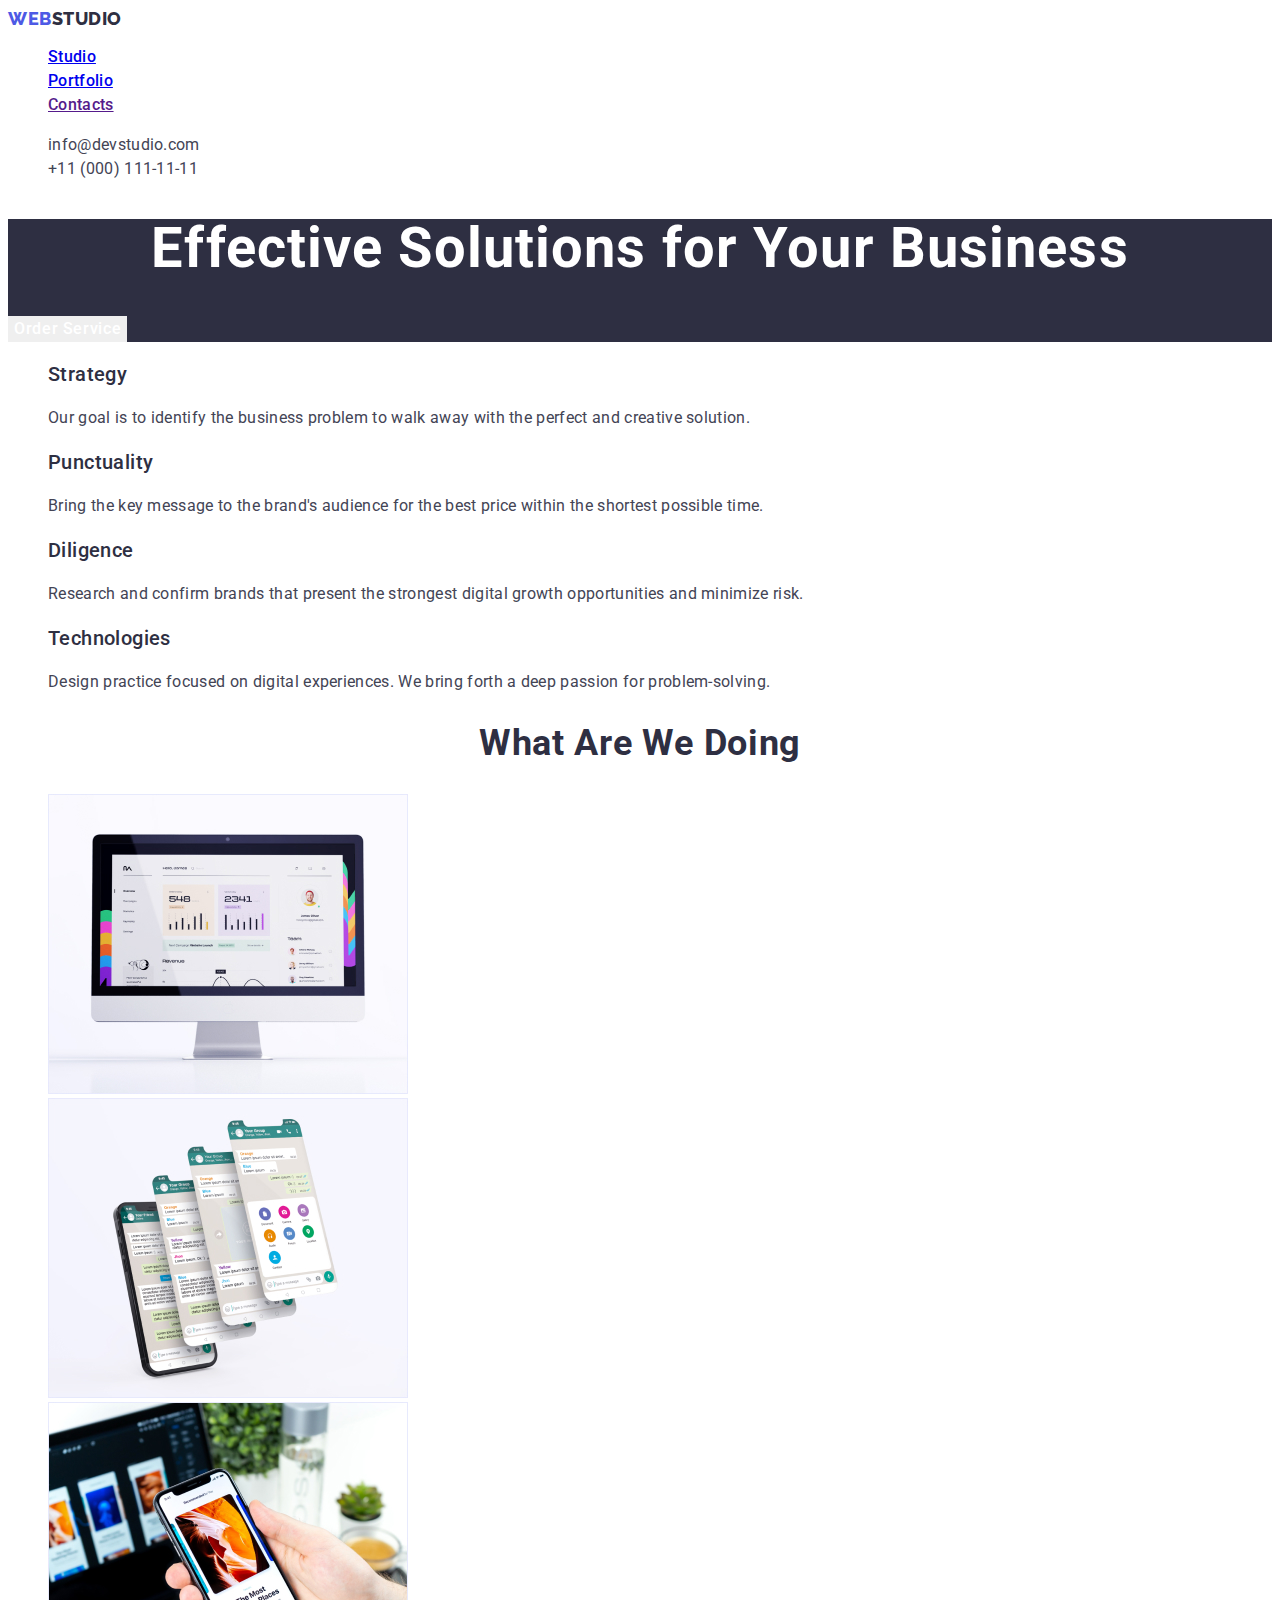
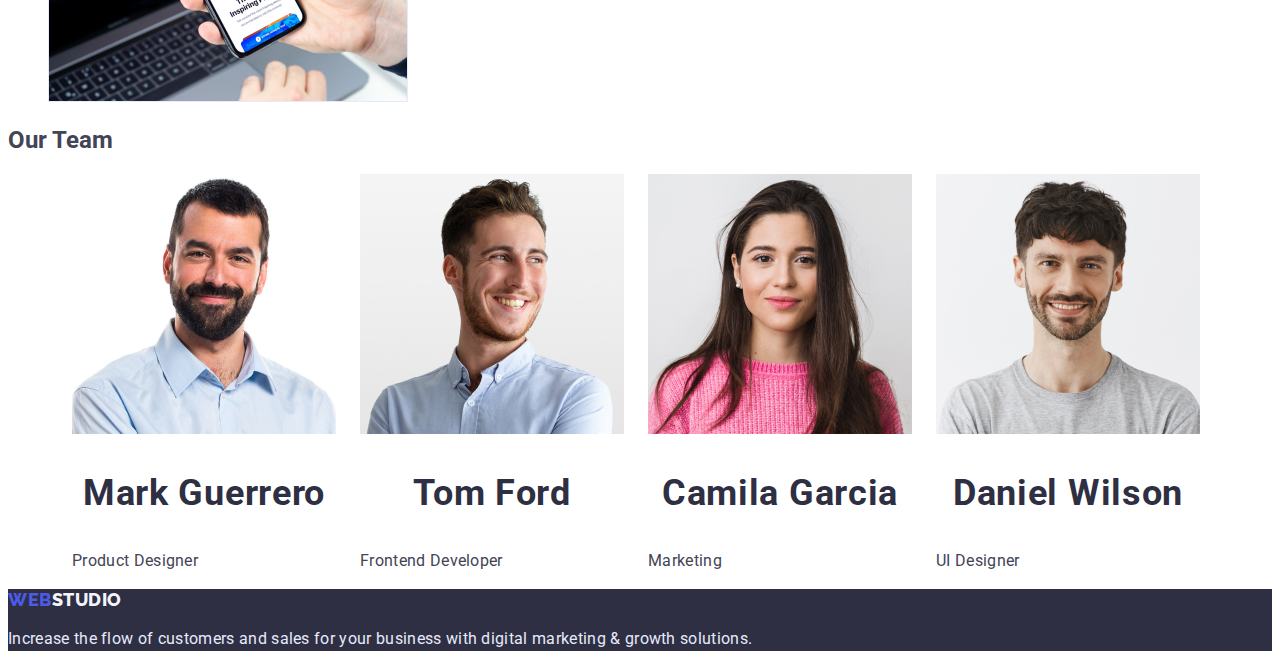
==== index.html @ 02711f63 "start" ====
<!DOCTYPE html>
<html lang="en">
  <head>
    <meta charset="UTF-8" />
    <meta http-equiv="X-UA-Compatible" content="IE=edge" />
    <meta name="viewport" content="width=device-width, initial-scale=1.0" />
    <title>WebStudio</title>
    <link rel="preconnect" href="https://fonts.googleapis.com">
    <link rel="preconnect" href="https://fonts.gstatic.com" crossorigin>
    <link href="https://fonts.googleapis.com/css2?family=Raleway:wght@800&family=Roboto:wght@400;500;700&display=swap" rel="stylesheet">
    <link rel="stylesheet" href="./css/style.css" />
  </head>

  <!-- HEADER --------------------------------------------------------------------------------------------------->

  <body class="body" id="body">
    <header class="header">
      <nav class="header-nav">
        <a class="header-logo link" href="./index.html"
        >WEB<span class="header-studio">Studio</span>
        </a>
        <ul class="header-list list">
          <li class="header-item link">
            <a href="./index.html">Studio</a>
          </li>
          <li class="header-item link">
            <a href="./portfolio.html">Portfolio</a>
          </li>
          <li class="header-item link">
            <a href="">Contacts</a>
          </li>
        </ul>
      </nav>

      <!-- ADDRESS ----------------------------------------------------------------------------------------------->

      <address class="header-address">
        <ul class="header-list list">
          <li class="header-item">
            <a class="address link" href="mailto:info@devstudio.com">info@devstudio.com</a></li>
          <li class="header-item">
            <a class="address link" href="tel:+110001111111">+11 (000) 111-11-11</a></li>
        </ul>
      </address>
    </header>

    <!-- MAIN ------------------------------------------------------------------------------------------------------->

    <main>
      <!------ SECTION 1 ---------------------------------------------------------------------------------->

      <section class="main">
        <h1 class="main-title">Effective Solutions for Your Business</h1>
        <button class="modal-btn" type="button">Order Service</button>
      </section>

<!------------SECTION 2------------------------------------------------------------------------------------------------------->

      <section class="section">
        <h2 class="section-topic" hidden>About us</h2>

        <ul class="subtitel-list list">
          <li class="subtitel-item">
            <h3 class="subtitel">Strategy</h3>
            <p class="text">
              Our goal is to identify the business problem to walk away with the
              perfect and creative solution.
            </p>
          </li>
          <li class="subtitel-item">
            <h3 class="subtitel">Punctuality</h3>
            <p class="text">
              Bring the key message to the brand's audience for the best price
              within the shortest possible time.
            </p>
          </li>

          <li class="subtitel-item">
            <h3 class="subtitel">Diligence</h3>
            <p class="text">
              Research and confirm brands that present the strongest digital
              growth opportunities and minimize risk.
            </p>
          </li>

          <li class="subtitel-item">
            <h3 class="subtitel">Technologies</h3>
            <p class="text"  >
              Design practice focused on digital experiences. We bring forth a
              deep passion for problem-solving.
            </p>
          </li>
        </ul>
      </section>
</main>

<!-------SECTION 3 -------------------------------------------------------------------------------------->
<!-- WHAT WE ARE DOING----------------------------------------------------------------------------------->

    <section class="about-our-work">
        <h2 class="about-work-titel">What Are We Doing</h2>
        <ul class="projects-list list">
          <li class="projects">
            <img
              src="./images/comp.jpg"
              alt="computer"
              width="360"
              height="300"
            />
          </li>
          <li class="projects">
            <img
              src="./images/tel.jpg"
              alt="telefone"
              width="360"
              height="300"
            />
          </li>
          <li class="projects">
            <img
              src="./images/tel screen.jpg"
              alt="technical"
              width="360"
              height="300"
            />
          </li>
        </ul>
    </section>

<!---------- OUR TEAM ----------------------------------------------------------------------->
<!----------SECTION 4------------------------------------------------------------------------->

      <section class="section">
        <div class="container team">
        <h2 class="section-titel centered">Our Team</h2>
        <ul class="team-list list">
          <li class="item">
            <img
              src="./images/Mark G.jpg"
              alt="Mark Guerrero"
              width="264"
              height="260"
            />
            <h3 class="title">Mark Guerrero</h3>
            <p class="text">Product Designer</p>
          </li>

          <li class="item">
            <img
              src="./images/Tom.jpg"
              alt="Tom Ford"
              width="264"
              height="260"
            />
            <h3 class="title">Tom Ford</h3>
            <p class="text">Frontend Developer</p>
          </li>

          <li class="item">
            <img
              src="./images/Camila.jpg"
              alt="Camilla Garcia"
              width="264"
              height="260"
            />
            <h3 class="title">Camila Garcia</h3>
            <p class="text">Marketing</p>
          </li>

          <li class="item">
            <img
              src="./images/Daniel.jpg"
              alt="Daniel Wilson"
              width="264"
              height="260"
            />
            <h3 class="title">Daniel Wilson</h3>
            <p class="text">UI Designer</p>
          </li>
        </ul>
        </div>
      </section>
    </main>

<!-- FOOTER ------------------------------------------------------------------------------------------------>

    <footer class="footer-color">
      <a class="header-logo link" href="./index.html"
        >WEB<span class="header-studio-item">Studio</span>
        </a>
      <p class="footer-text">
        Increase the flow of customers and sales for your business with digital
        marketing & growth solutions.
      </p>
    </footer>
  </body>
</html>
<div></div>
---- css/style.css ----
/* HEADER */
body {
  font-family: "Roboto", sans-serif;
  color: #434455;
}

.header {
  color: #ffffff;
}

.link {
  text-decoration: none;
}

.header-logo {
  font-family: "Raleway", sans-serif;
  font-style: normal;
  font-weight: 800;
  font-size: 18px;
  line-height: 1.17;
  letter-spacing: 0.03em;
  text-transform: uppercase;
  color: #4d5ae5;
  text-decoration: none;
}

.header-studio {
  font-family: "Raleway", sans-serif;
  font-style: normal;
  font-weight: 800;
  font-size: 18px;
  line-height: 1.17;
  letter-spacing: 0.03em;
  text-transform: uppercase;
  color: #2e2f42;
  text-decoration: none;
}

.header-item {
  font-weight: 500;
  font-size: 16px;
  line-height: 1.5;
  letter-spacing: 0.02em;
  color: #2e2f42;
  list-style-type: none;
}

/*** ADDRESS ****************************************************************/

.header-address {
  font-style: normal;
}

.header-list {
  font-weight: 400;
  font-size: 16px;
  line-height: 1.5;
  letter-spacing: 0.02em;
  color: #434455;
}

.header-list {
  font-weight: 400;
  font-size: 16px;
  line-height: 1.5;
  letter-spacing: 0.02em;
  color: #434455;
}

.link {
  text-decoration: none;
}

.address {
  font-weight: 400;
  font-size: 16px;
  line-height: 1.5;
  letter-spacing: 0.02em;
  color: #434455;
}

.address:hover {
  color: #404bbf;
}

.address:focus {
  color: #404bbf;
}

/*** MAIN ********************************************************/

.main {
  background-color: #2e2f42;
}

.main-title {
  font-family: "Roboto", sans-serif;
  font-style: normal;
  font-weight: 700;
  font-size: 56px;
  line-height: 1.07;
  letter-spacing: 0.02em;
  color: #ffffff;
  text-align: center;
}

.modal-btn {
  font-family: "Roboto", sans-serif;
  font-weight: 500;
  font-size: 16px;
  line-height: calc(24 / 16);
  align-items: center;
  letter-spacing: 0.04em;
  cursor: pointer;
  border: none;
  color: #ffffff;
}
.subtitel-item {
  list-style-type: none;
}
.subtitel {
  font-family: "Roboto", sans-serif;
  font-style: normal;
  font-weight: 500;
  font-size: 20px;
  line-height: 1.2;
  letter-spacing: 0.02em;
  color: #2e2f42;
}

.text {
  font-family: "Roboto", sans-serif;
  font-style: normal;
  font-weight: 400;
  font-size: 16px;
  line-height: 1.5;
  letter-spacing: 0.02em;
  color: #434455;
}

/*** WHAT ARE WE DOING****************************************************/

.about-work-titel {
  font-weight: 700;
  font-size: 36px;
  line-height: 1.11;
  text-align: center;
  letter-spacing: 0.02em;
  text-transform: capitalize;
  color: #2e2f42;
}

.projects-list {
  list-style: none;
}

/**** OUR TEAM***********************************************************************/
.team-list .title {
  font-weight: 700;
  font-size: 36px;
  line-height: 1.11;
  text-align: center;
  letter-spacing: 0.02em;
  color: #2e2f42;
}
.team-list .text {
  margin-top: 8px;
  margin-bottom: 0;
}
.team-list {
  display: flex;
}
.team-list .item {
  margin-left: 24px;
  list-style-type: none;
}

/* Footer*******************************************/
.footer-color {
  background-color: #2e2f42;
}
.footer-text {
  font-family: "Roboto", sans-serif;
  font-style: normal;
  font-weight: 400;
  font-size: 16px;
  line-height: 1.5;
  letter-spacing: 0.02em;
  color: #e7e9fc;
}
.header-studio-item {
  font-family: "Raleway", sans-serif;
  font-style: normal;
  font-weight: 800;
  font-size: 18px;
  line-height: 1.17;
  letter-spacing: 0.03em;
  text-transform: uppercase;
  color: #f4f4fd;
  text-decoration: none;
}

/* Portfolio . html */

/* OUR PROJECTS */

.card-titel {
  font-weight: 500;
  font-size: 20px;
  line-height: 1.2;
  letter-spacing: 0.02em;
  color: #2e2f42;
}

.card-text {
  font-weight: 400;
  font-size: 16px;
  line-height: 1.5;
  letter-spacing: 0.02em;
  color: #434455;
}
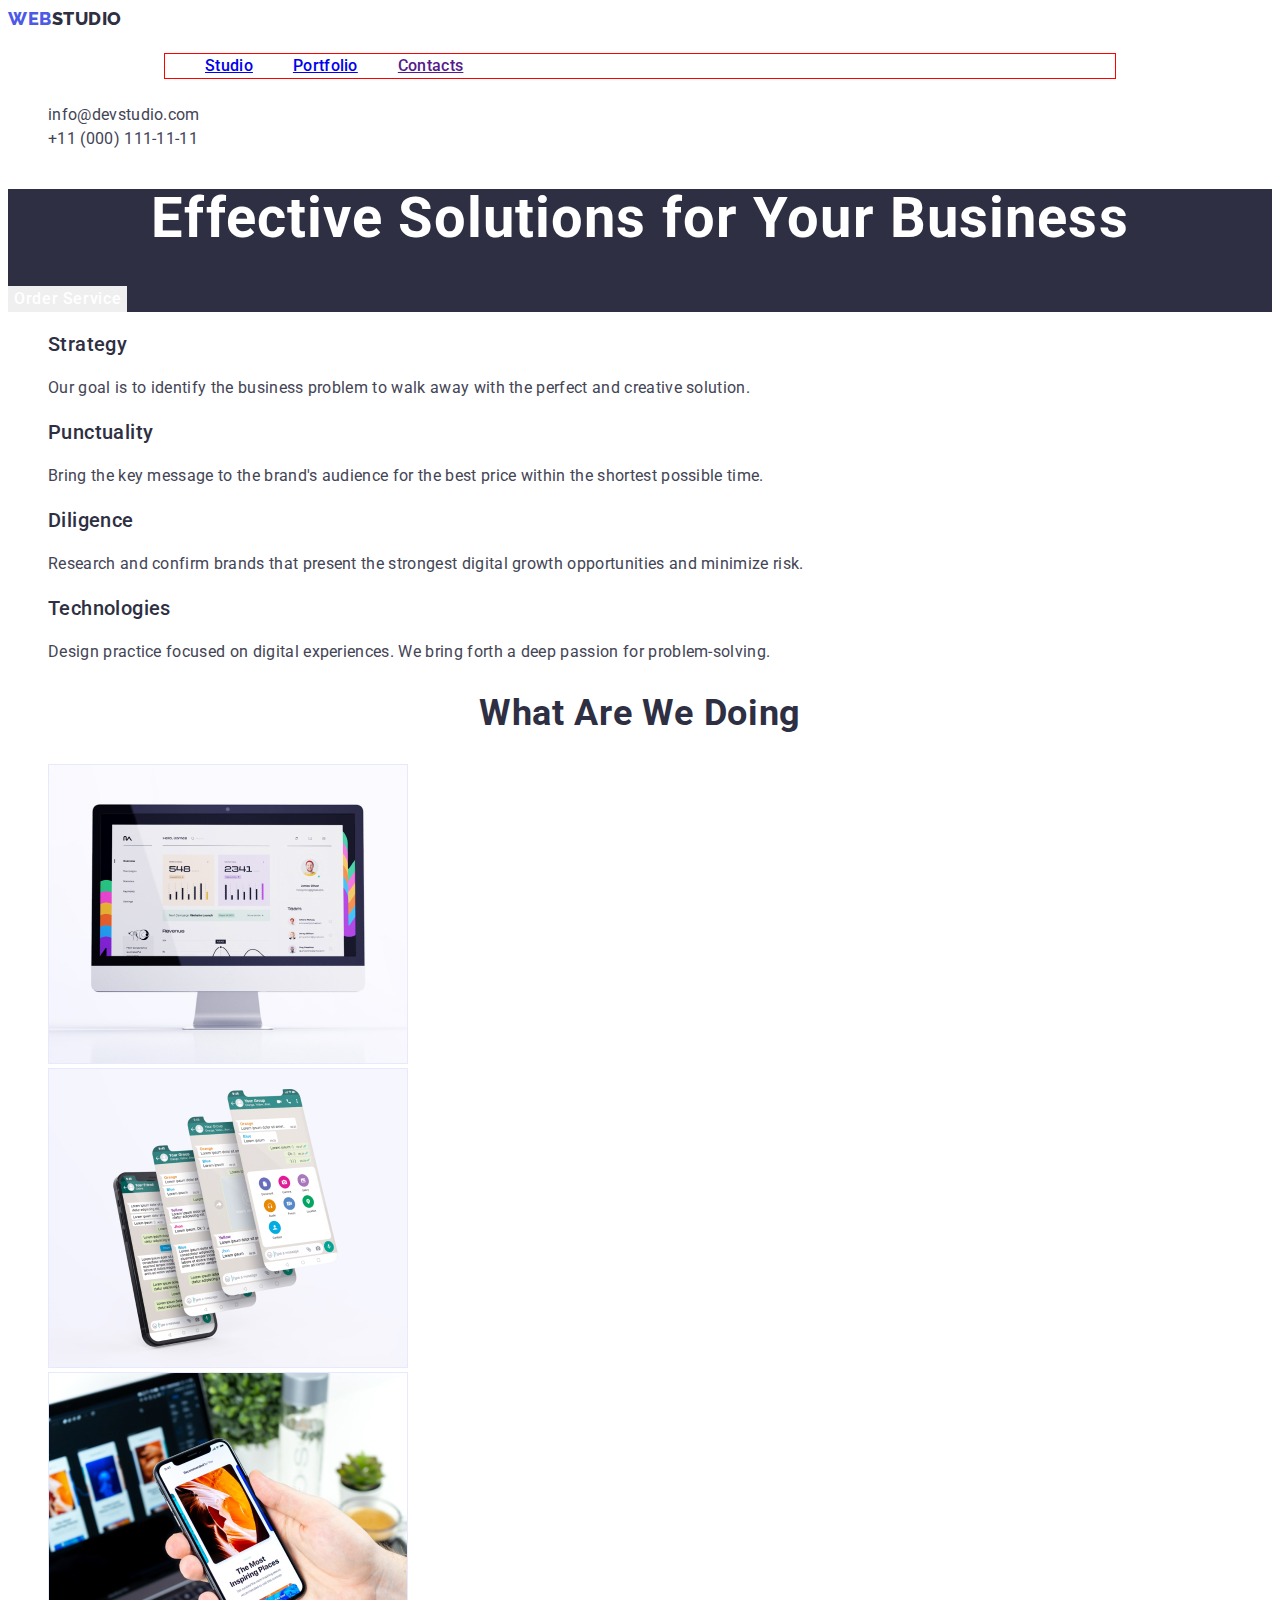
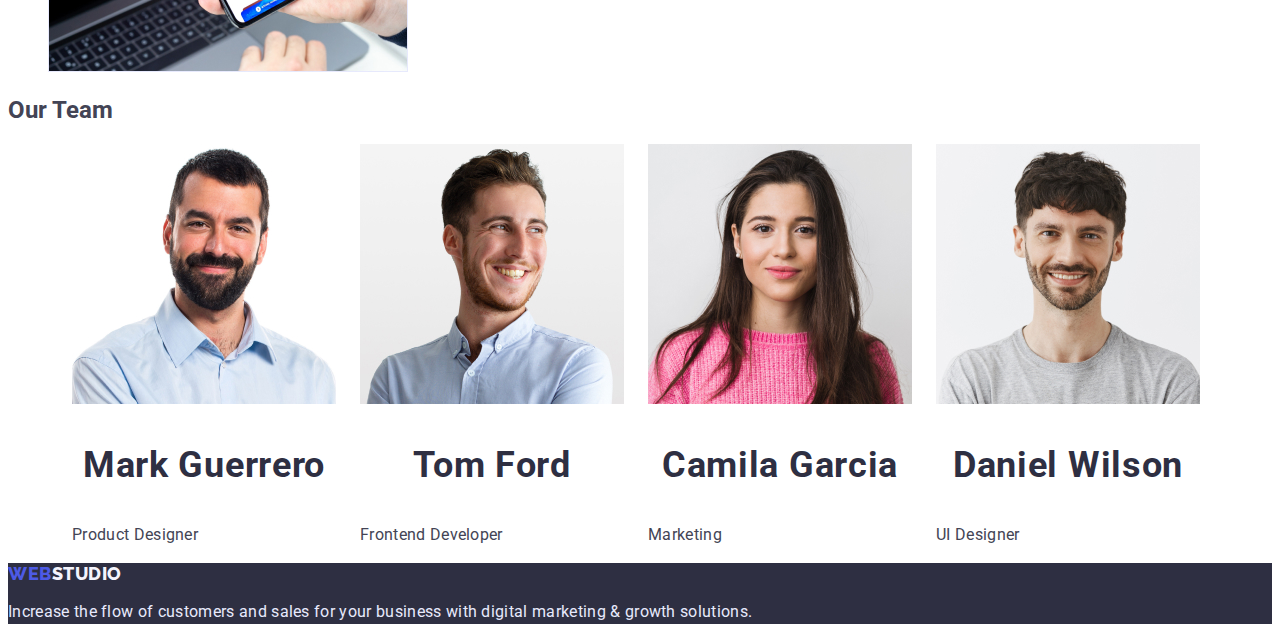
==== commit c3b45315: "start" ====
--- a/index.html
+++ b/index.html
@@ -15,11 +15,12 @@
 
   <body class="body" id="body">
     <header class="header">
+      <div class="container header-container">
       <nav class="header-nav">
         <a class="header-logo link" href="./index.html"
         >WEB<span class="header-studio">Studio</span>
         </a>
-        <ul class="header-list list">
+        <ul class="header-ul list">
           <li class="header-item link">
             <a href="./index.html">Studio</a>
           </li>
@@ -42,6 +43,7 @@
             <a class="address link" href="tel:+110001111111">+11 (000) 111-11-11</a></li>
         </ul>
       </address>
+      </div>
     </header>
 
     <!-- MAIN ------------------------------------------------------------------------------------------------------->
--- a/css/style.css
+++ b/css/style.css
@@ -44,11 +44,19 @@
   color: #2e2f42;
   list-style-type: none;
 }
+.header-ul {
+  display: flex;
+  gap: 40px;
+  margin: 24px 156px 24px;
+  border: 1px solid red;
+  margin-right: 156px;
+}
 
 /*** ADDRESS ****************************************************************/
 
 .header-address {
   font-style: normal;
+  margin-right: auto;
 }
 
 .header-list {
@@ -158,7 +166,7 @@
 .team-list .title {
   font-weight: 700;
   font-size: 36px;
-  line-height: 1.11;
+  line-height: 1.2;
   text-align: center;
   letter-spacing: 0.02em;
   color: #2e2f42;
@@ -202,6 +210,34 @@
 
 /* Portfolio . html */
 
+/* BUTTONS */
+.filter-btn:hover,
+.filter-btn:focus {
+  color: #4d5ae5;
+  background: #404bbf;
+}
+.filter-btn {
+  font-family: "Roboto", sans-serif;
+  font-style: normal;
+  font-weight: 500;
+  font-size: 16px;
+  line-height: 1.5;
+  display: flex;
+  letter-spacing: 0.04em;
+  color: #4d5ae5;
+}
+
+.list {
+  list-style: none;
+}
+
+.section-ul-item {
+  list-style-type: none;
+}
+
+.img-link {
+  background: #ffffff;
+}
 /* OUR PROJECTS */
 
 .card-titel {
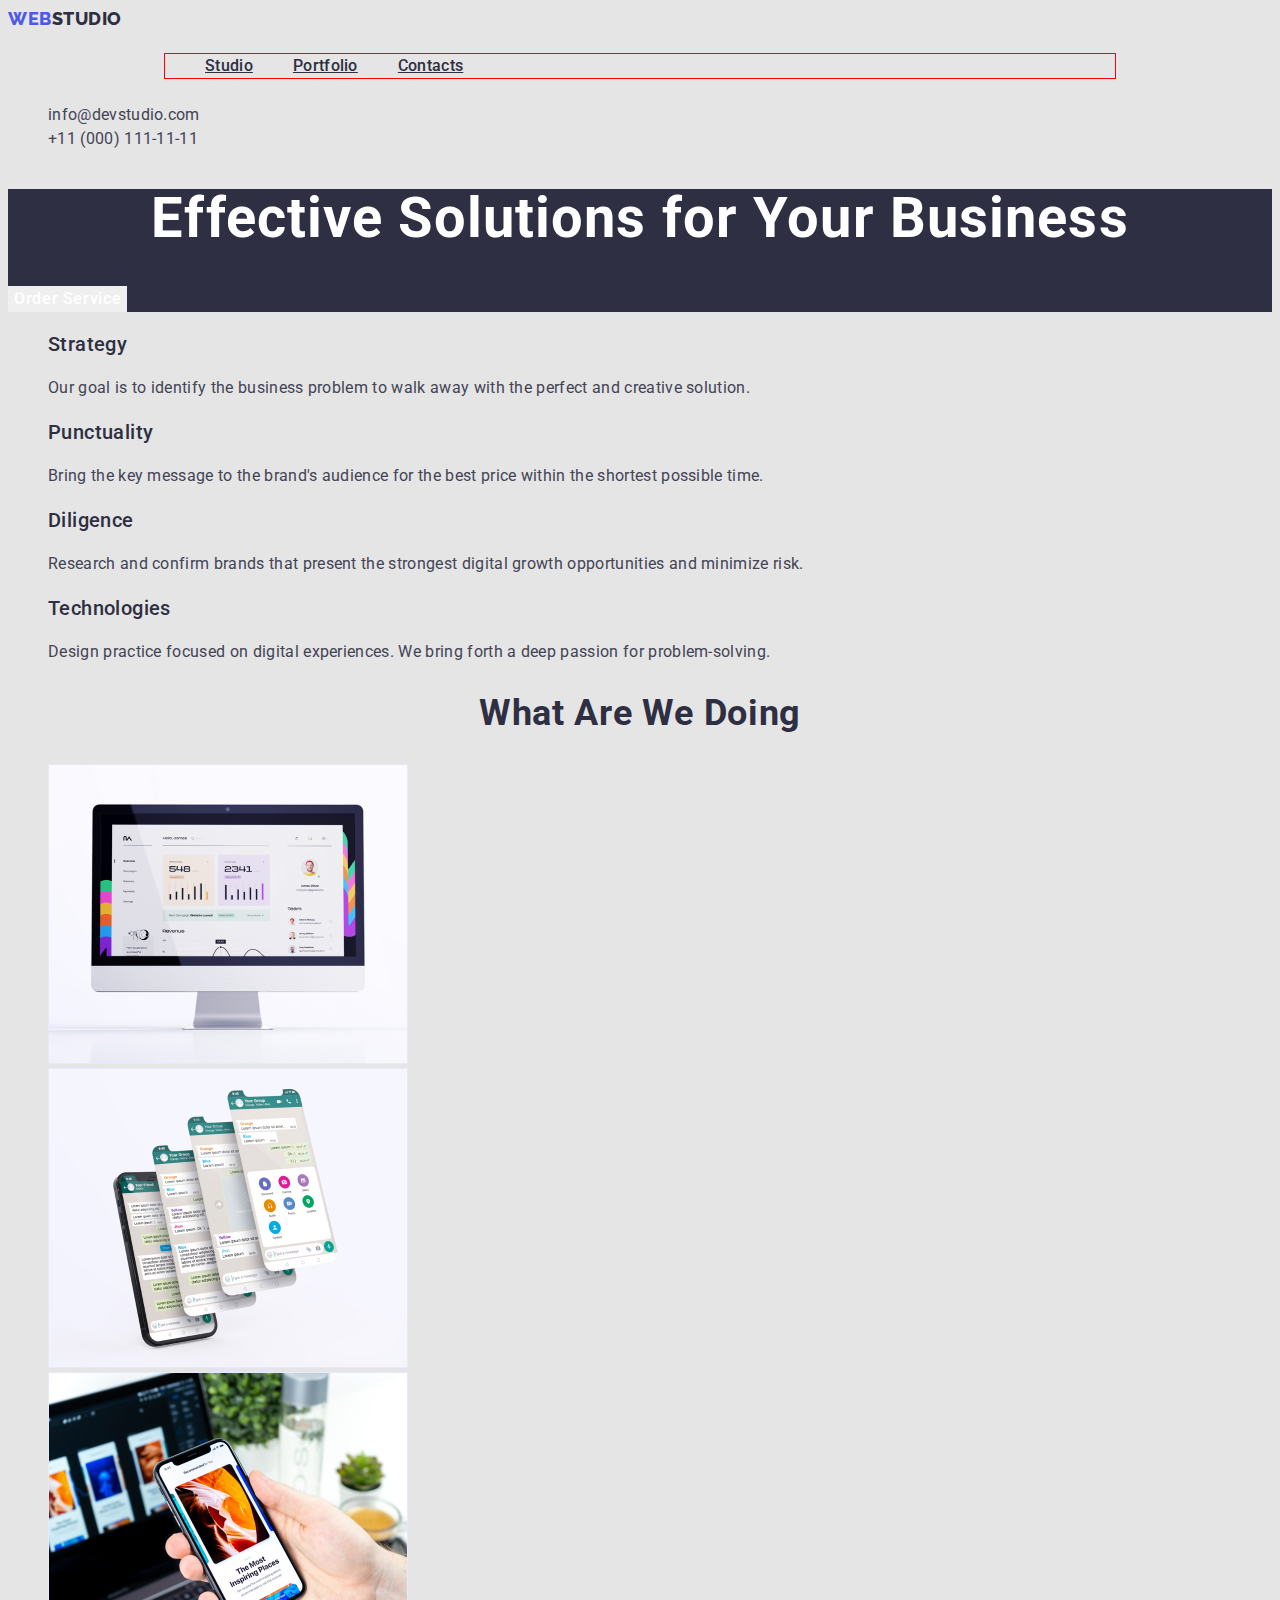
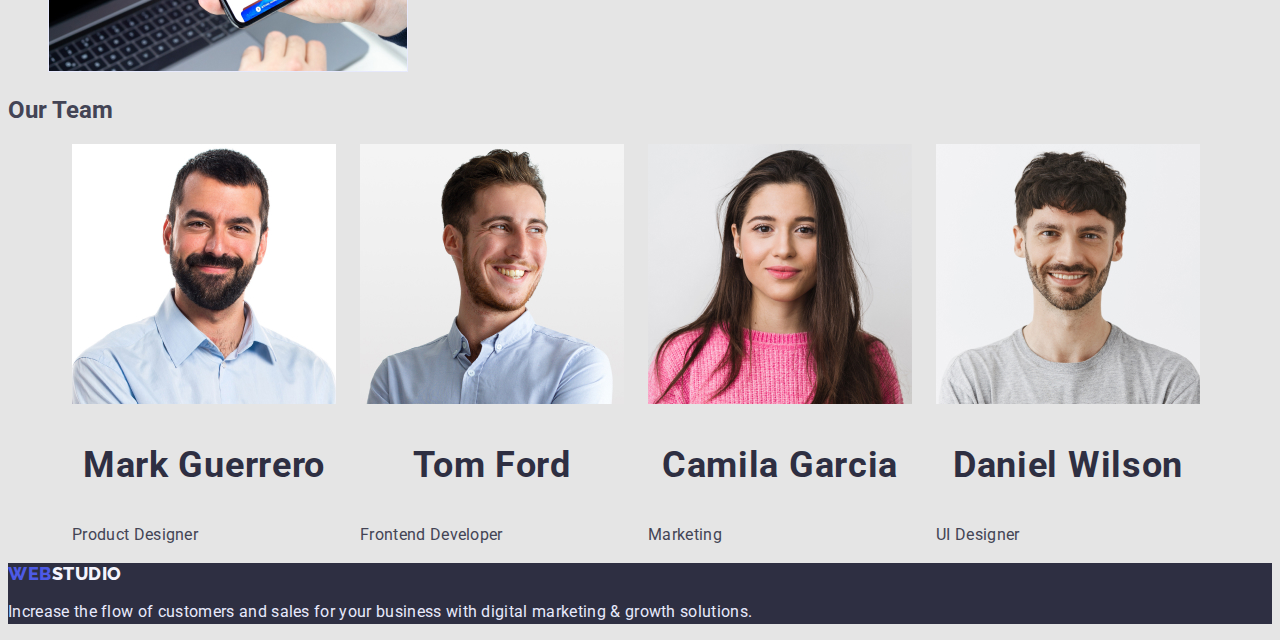
==== commit 86dfdb3a: "start" ====
--- a/index.html
+++ b/index.html
@@ -22,13 +22,13 @@
         </a>
         <ul class="header-ul list">
           <li class="header-item link">
-            <a href="./index.html">Studio</a>
+            <a class="header-link" href="./index.html">Studio</a>
           </li>
           <li class="header-item link">
-            <a href="./portfolio.html">Portfolio</a>
+            <a class="header-link" href="./portfolio.html">Portfolio</a>
           </li>
           <li class="header-item link">
-            <a href="">Contacts</a>
+            <a class="header-link" href="">Contacts</a>
           </li>
         </ul>
       </nav>
@@ -141,10 +141,12 @@
               src="./images/Mark G.jpg"
               alt="Mark Guerrero"
               width="264"
-              height="260"
-            />
+              height="260"  
+            />
+            <div class="team-text">
             <h3 class="title">Mark Guerrero</h3>
             <p class="text">Product Designer</p>
+            </div>
           </li>
 
           <li class="item">
--- a/css/style.css
+++ b/css/style.css
@@ -1,7 +1,8 @@
 /* HEADER */
-body {
-  font-family: "Roboto", sans-serif;
-  color: #434455;
+:root body {
+  font-family: "Roboto", sans-serif;
+  color: #434455;
+  background-color: #e5e5e5;
 }
 
 .header {
@@ -14,7 +15,6 @@
 
 .header-logo {
   font-family: "Raleway", sans-serif;
-  font-style: normal;
   font-weight: 800;
   font-size: 18px;
   line-height: 1.17;
@@ -36,7 +36,7 @@
   text-decoration: none;
 }
 
-.header-item {
+.header-link {
   font-weight: 500;
   font-size: 16px;
   line-height: 1.5;
@@ -51,6 +51,15 @@
   border: 1px solid red;
   margin-right: 156px;
 }
+.header-item :hover {
+  color: #2e2f42;
+}
+.header-item :active {
+  color: #2e2f42;
+}
+.header-item :focus {
+  color: #2e2f42;
+}
 
 /*** ADDRESS ****************************************************************/
 
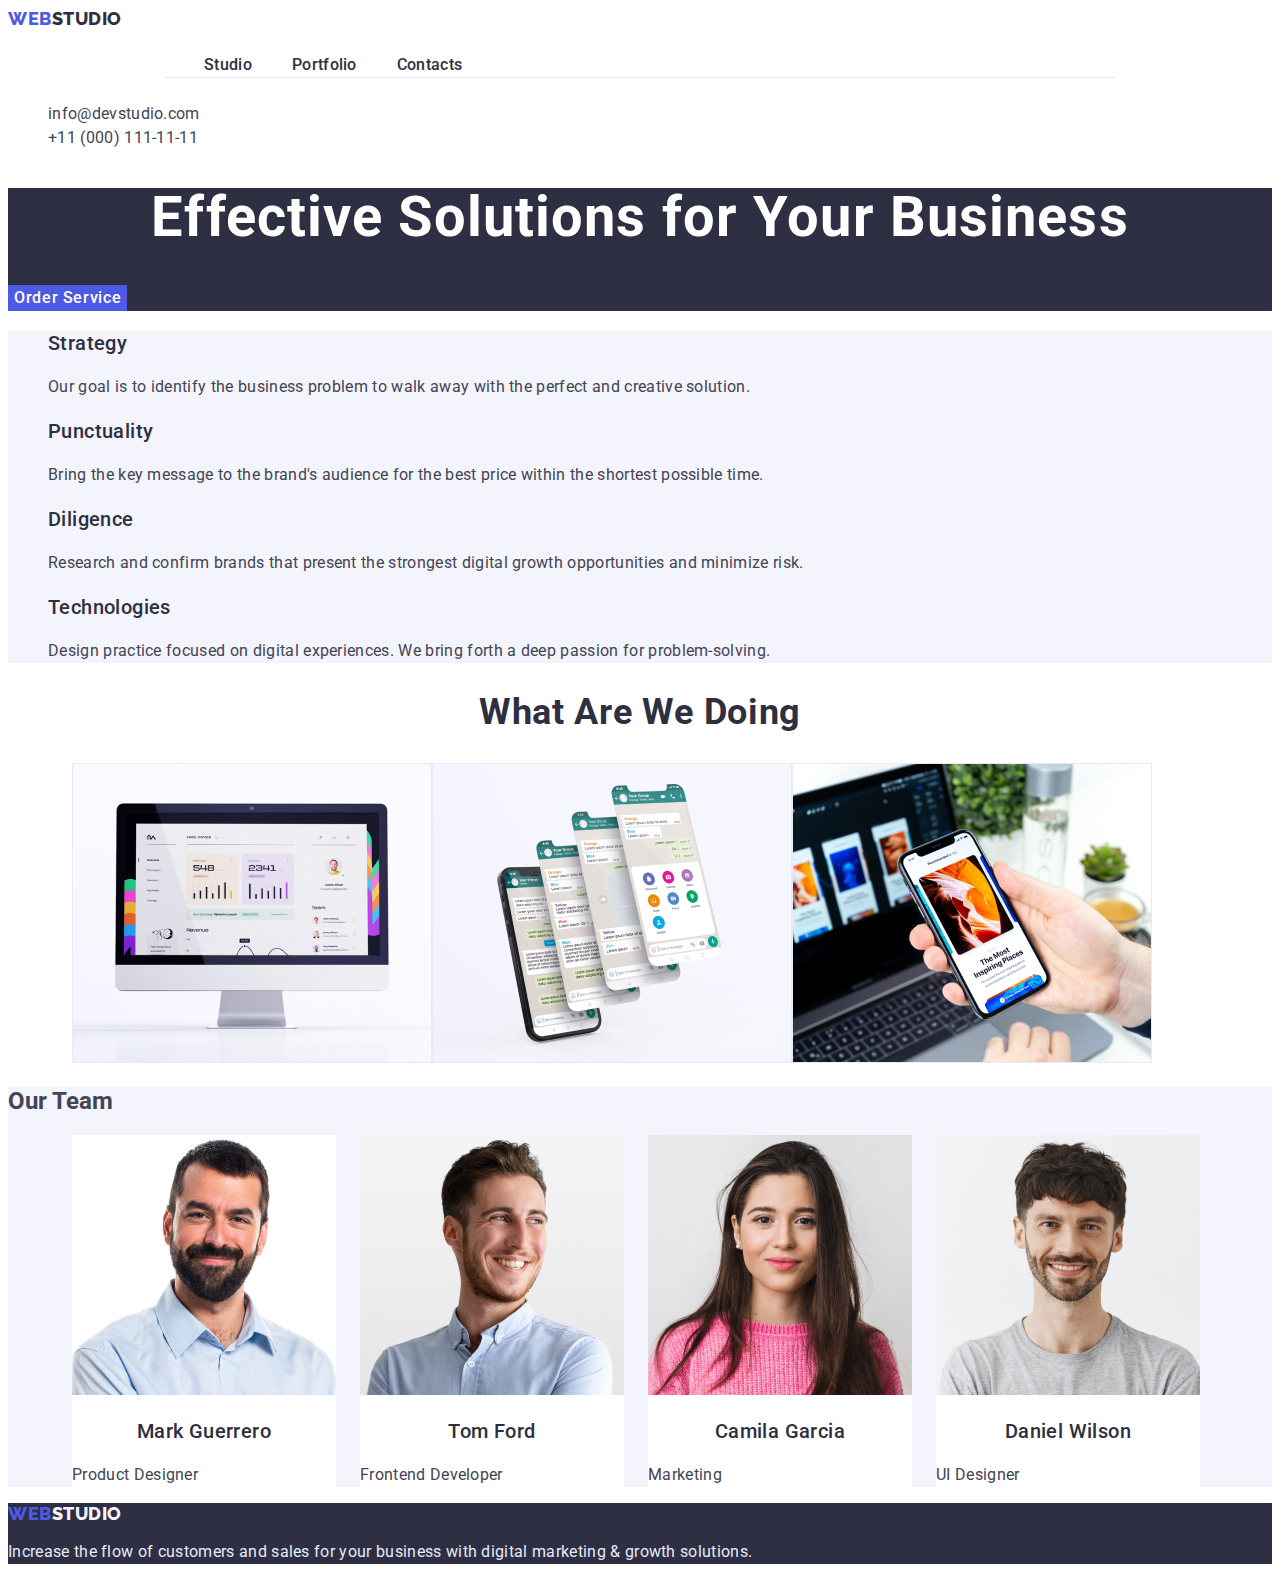
==== commit b6882df4: "start" ====
--- a/index.html
+++ b/index.html
@@ -37,9 +37,9 @@
 
       <address class="header-address">
         <ul class="header-list list">
-          <li class="header-item">
+          <li class="header-item-section">
             <a class="address link" href="mailto:info@devstudio.com">info@devstudio.com</a></li>
-          <li class="header-item">
+          <li class="header-item-section">
             <a class="address link" href="tel:+110001111111">+11 (000) 111-11-11</a></li>
         </ul>
       </address>
--- a/css/style.css
+++ b/css/style.css
@@ -1,12 +1,23 @@
 /* HEADER */
-:root body {
+:root {
+  --grey-color: #434455; 
+  --white-color: #ffffff;
+  --ocean-color: #4d5ae5; 
+  --dark-grey-color: #2e2f42;
+  --almost-white-color: #e7e9fc;
+  --blue-color: #404bbf;
+  --ligt-color: #f4f4fd;
+}
+
+
+body {
   font-family: "Roboto", sans-serif;
-  color: #434455;
-  background-color: #e5e5e5;
+  color: var(--grey-color);
+  background: var(--white-color);
 }
 
 .header {
-  color: #ffffff;
+  color: var(--white-color);
 }
 
 .link {
@@ -20,7 +31,7 @@
   line-height: 1.17;
   letter-spacing: 0.03em;
   text-transform: uppercase;
-  color: #4d5ae5;
+  color: var(--ocean-color);
   text-decoration: none;
 }
 
@@ -32,7 +43,7 @@
   line-height: 1.17;
   letter-spacing: 0.03em;
   text-transform: uppercase;
-  color: #2e2f42;
+  color: var(--dark-grey-color);
   text-decoration: none;
 }
 
@@ -41,24 +52,24 @@
   font-size: 16px;
   line-height: 1.5;
   letter-spacing: 0.02em;
-  color: #2e2f42;
+  color: var(--dark-grey-color);
   list-style-type: none;
 }
 .header-ul {
   display: flex;
   gap: 40px;
   margin: 24px 156px 24px;
-  border: 1px solid red;
+  border-bottom: 1px solid var(--almost-white-color);
   margin-right: 156px;
 }
 .header-item :hover {
-  color: #2e2f42;
+  color: var(--dark-grey-color);
 }
 .header-item :active {
-  color: #2e2f42;
+  color: var(--dark-grey-color);
 }
 .header-item :focus {
-  color: #2e2f42;
+  color: var(--dark-grey-color);
 }
 
 /*** ADDRESS ****************************************************************/
@@ -73,51 +84,52 @@
   font-size: 16px;
   line-height: 1.5;
   letter-spacing: 0.02em;
-  color: #434455;
-}
-
-.header-list {
-  font-weight: 400;
-  font-size: 16px;
-  line-height: 1.5;
-  letter-spacing: 0.02em;
-  color: #434455;
-}
-
-.link {
-  text-decoration: none;
+  color: var(--grey-color);
+}
+.header-item-section :hover {
+  color: var(--grey-color);
+}
+.header-item-section :active {
+  color: var(--grey-color);
+}
+.header-item-section :focus {
+  color: var(--grey-color);
+}
+
+.header-link {
+  text-decoration: none;
+  font-size: 16px;
+  line-height: 1.5;
+  letter-spacing: 0.02em;
+  color: var(--dark-grey-color);
 }
 
 .address {
-  font-weight: 400;
-  font-size: 16px;
-  line-height: 1.5;
-  letter-spacing: 0.02em;
-  color: #434455;
+  font-size: 16px;
+  line-height: 1.5;
+  letter-spacing: 0.02em;
+  color: var(--grey-color);
 }
 
 .address:hover {
-  color: #404bbf;
+  color: var(--blue-color) ;
 }
 
 .address:focus {
-  color: #404bbf;
+  color: var(--blue-color);
 }
 
 /*** MAIN ********************************************************/
 
 .main {
-  background-color: #2e2f42;
+  background-color: var(--dark-grey-color);
 }
 
 .main-title {
-  font-family: "Roboto", sans-serif;
-  font-style: normal;
-  font-weight: 700;
   font-size: 56px;
   line-height: 1.07;
   letter-spacing: 0.02em;
-  color: #ffffff;
+  color: var(--white-color);
   text-align: center;
 }
 
@@ -130,55 +142,58 @@
   letter-spacing: 0.04em;
   cursor: pointer;
   border: none;
-  color: #ffffff;
+  color: var(--white-color);
+  background-color: var(--ocean-color);
 }
 .subtitel-item {
   list-style-type: none;
 }
 .subtitel {
-  font-family: "Roboto", sans-serif;
-  font-style: normal;
   font-weight: 500;
   font-size: 20px;
   line-height: 1.2;
   letter-spacing: 0.02em;
-  color: #2e2f42;
+  color: var(--dark-grey-color);
 }
 
 .text {
-  font-family: "Roboto", sans-serif;
-  font-style: normal;
-  font-weight: 400;
-  font-size: 16px;
-  line-height: 1.5;
-  letter-spacing: 0.02em;
-  color: #434455;
+  font-size: 16px;
+  line-height: 1.5;
+  letter-spacing: 0.02em;
+  color: var(--grey-color);
 }
 
 /*** WHAT ARE WE DOING****************************************************/
 
 .about-work-titel {
-  font-weight: 700;
   font-size: 36px;
   line-height: 1.11;
   text-align: center;
   letter-spacing: 0.02em;
   text-transform: capitalize;
-  color: #2e2f42;
-}
+  color: var(--dark-grey-color);
+}
+
 
 .projects-list {
   list-style: none;
+  display: flex; 
+  margin-left: 24px;
 }
 
 /**** OUR TEAM***********************************************************************/
+
+.section {
+  background: var(--ligt-color);
+}
 .team-list .title {
-  font-weight: 700;
-  font-size: 36px;
-  line-height: 1.2;
+  font-weight: 500;
+  font-size: 20px;
+  font-size: 20px;
+  line-height: 24px;
   text-align: center;
   letter-spacing: 0.02em;
-  color: #2e2f42;
+  color: var(--dark-grey-color);
 }
 .team-list .text {
   margin-top: 8px;
@@ -190,20 +205,18 @@
 .team-list .item {
   margin-left: 24px;
   list-style-type: none;
+  background: var(--white-color);
 }
 
 /* Footer*******************************************/
 .footer-color {
-  background-color: #2e2f42;
+  background-color: var(--dark-grey-color);
 }
 .footer-text {
-  font-family: "Roboto", sans-serif;
-  font-style: normal;
-  font-weight: 400;
-  font-size: 16px;
-  line-height: 1.5;
-  letter-spacing: 0.02em;
-  color: #e7e9fc;
+  font-size: 16px;
+  line-height: 1.5;
+  letter-spacing: 0.02em;
+  color: var(--almost-white-color);
 }
 .header-studio-item {
   font-family: "Raleway", sans-serif;
@@ -213,7 +226,7 @@
   line-height: 1.17;
   letter-spacing: 0.03em;
   text-transform: uppercase;
-  color: #f4f4fd;
+  color: var(--ligt-color);
   text-decoration: none;
 }
 
@@ -222,8 +235,8 @@
 /* BUTTONS */
 .filter-btn:hover,
 .filter-btn:focus {
-  color: #4d5ae5;
-  background: #404bbf;
+  color: var(--white-color);
+  background: var(--blue-color);
 }
 .filter-btn {
   font-family: "Roboto", sans-serif;
@@ -233,7 +246,8 @@
   line-height: 1.5;
   display: flex;
   letter-spacing: 0.04em;
-  color: #4d5ae5;
+  color: var(--ocean-color);
+  border: none;
 }
 
 .list {
@@ -245,7 +259,7 @@
 }
 
 .img-link {
-  background: #ffffff;
+  background: var(--white-color);
 }
 /* OUR PROJECTS */
 
@@ -254,13 +268,12 @@
   font-size: 20px;
   line-height: 1.2;
   letter-spacing: 0.02em;
-  color: #2e2f42;
+  color: var(--dark-grey-color);
 }
 
 .card-text {
-  font-weight: 400;
-  font-size: 16px;
-  line-height: 1.5;
-  letter-spacing: 0.02em;
-  color: #434455;
-}
+  font-size: 16px;
+  line-height: 1.5;
+  letter-spacing: 0.02em;
+  color: var(--grey-color);
+}
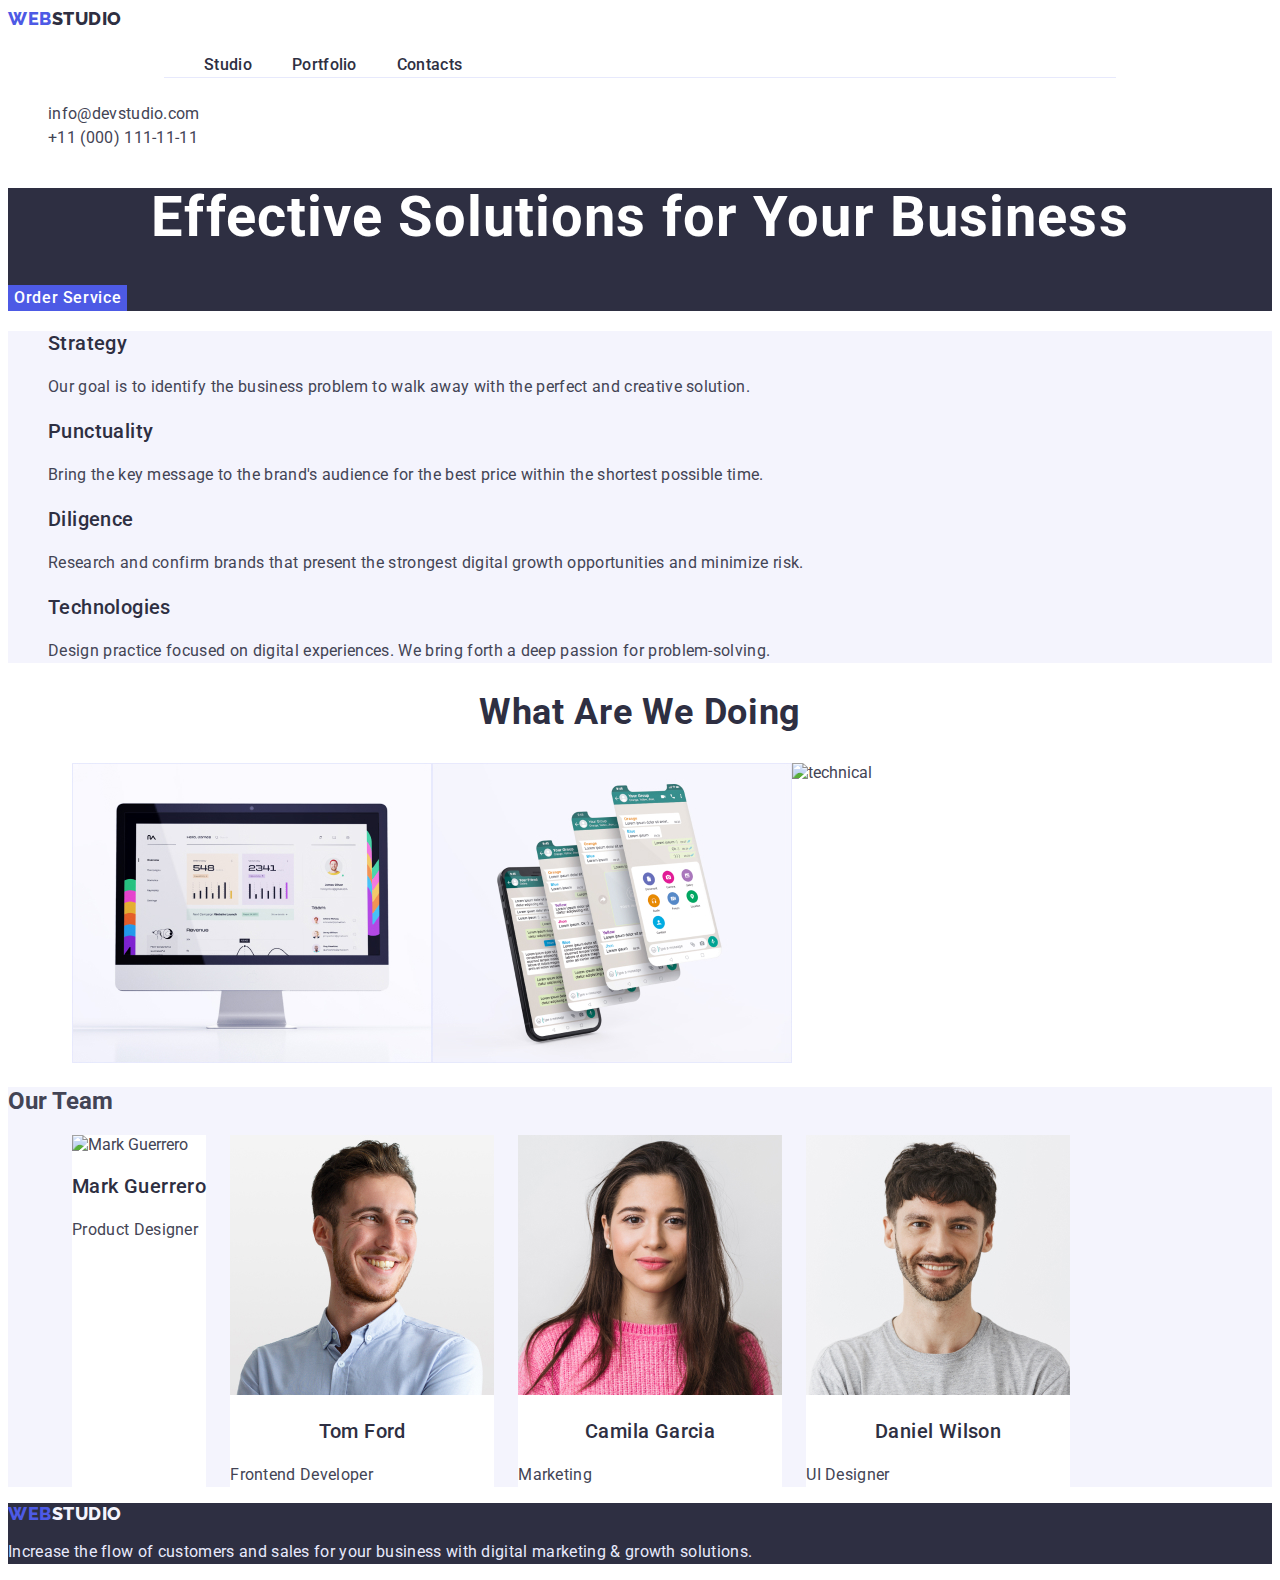
==== commit 9b8a8cb8: "start" ====
--- a/index.html
+++ b/index.html
@@ -11,7 +11,7 @@
     <link rel="stylesheet" href="./css/style.css" />
   </head>
 
-  <!-- HEADER --------------------------------------------------------------------------------------------------->
+  <!-- HEADER--->
 
   <body class="body" id="body">
     <header class="header">
@@ -33,7 +33,7 @@
         </ul>
       </nav>
 
-      <!-- ADDRESS ----------------------------------------------------------------------------------------------->
+      <!-- ADDRESS--->
 
       <address class="header-address">
         <ul class="header-list list">
@@ -46,17 +46,17 @@
       </div>
     </header>
 
-    <!-- MAIN ------------------------------------------------------------------------------------------------------->
+    <!-- MAIN --->
 
     <main>
-      <!------ SECTION 1 ---------------------------------------------------------------------------------->
+      <!------ SECTION 1 -->
 
       <section class="main">
         <h1 class="main-title">Effective Solutions for Your Business</h1>
         <button class="modal-btn" type="button">Order Service</button>
       </section>
 
-<!------------SECTION 2------------------------------------------------------------------------------------------------------->
+<!------------SECTION 2----->
 
       <section class="section">
         <h2 class="section-topic" hidden>About us</h2>
@@ -96,8 +96,8 @@
       </section>
 </main>
 
-<!-------SECTION 3 -------------------------------------------------------------------------------------->
-<!-- WHAT WE ARE DOING----------------------------------------------------------------------------------->
+<!-------SECTION 3 ----->
+<!-- WHAT WE ARE DOINg-->
 
     <section class="about-our-work">
         <h2 class="about-work-titel">What Are We Doing</h2>
@@ -120,17 +120,17 @@
           </li>
           <li class="projects">
             <img
-              src="./images/tel screen.jpg"
+              src="./images/telscreen.jpg"
               alt="technical"
               width="360"
               height="300"
             />
           </li>
         </ul>
-    </section>
-
-<!---------- OUR TEAM ----------------------------------------------------------------------->
-<!----------SECTION 4------------------------------------------------------------------------->
+     </section>
+
+            <!---------- OUR TEAM--->
+            <!----------SECTION 4--->
 
       <section class="section">
         <div class="container team">
@@ -138,7 +138,7 @@
         <ul class="team-list list">
           <li class="item">
             <img
-              src="./images/Mark G.jpg"
+              src="./images/MarkG.jpg"
               alt="Mark Guerrero"
               width="264"
               height="260"  
@@ -184,9 +184,8 @@
         </ul>
         </div>
       </section>
-    </main>
-
-<!-- FOOTER ------------------------------------------------------------------------------------------------>
+
+<!-- FOOTER --------------->
 
     <footer class="footer-color">
       <a class="header-logo link" href="./index.html"
@@ -199,4 +198,3 @@
     </footer>
   </body>
 </html>
-<div></div>
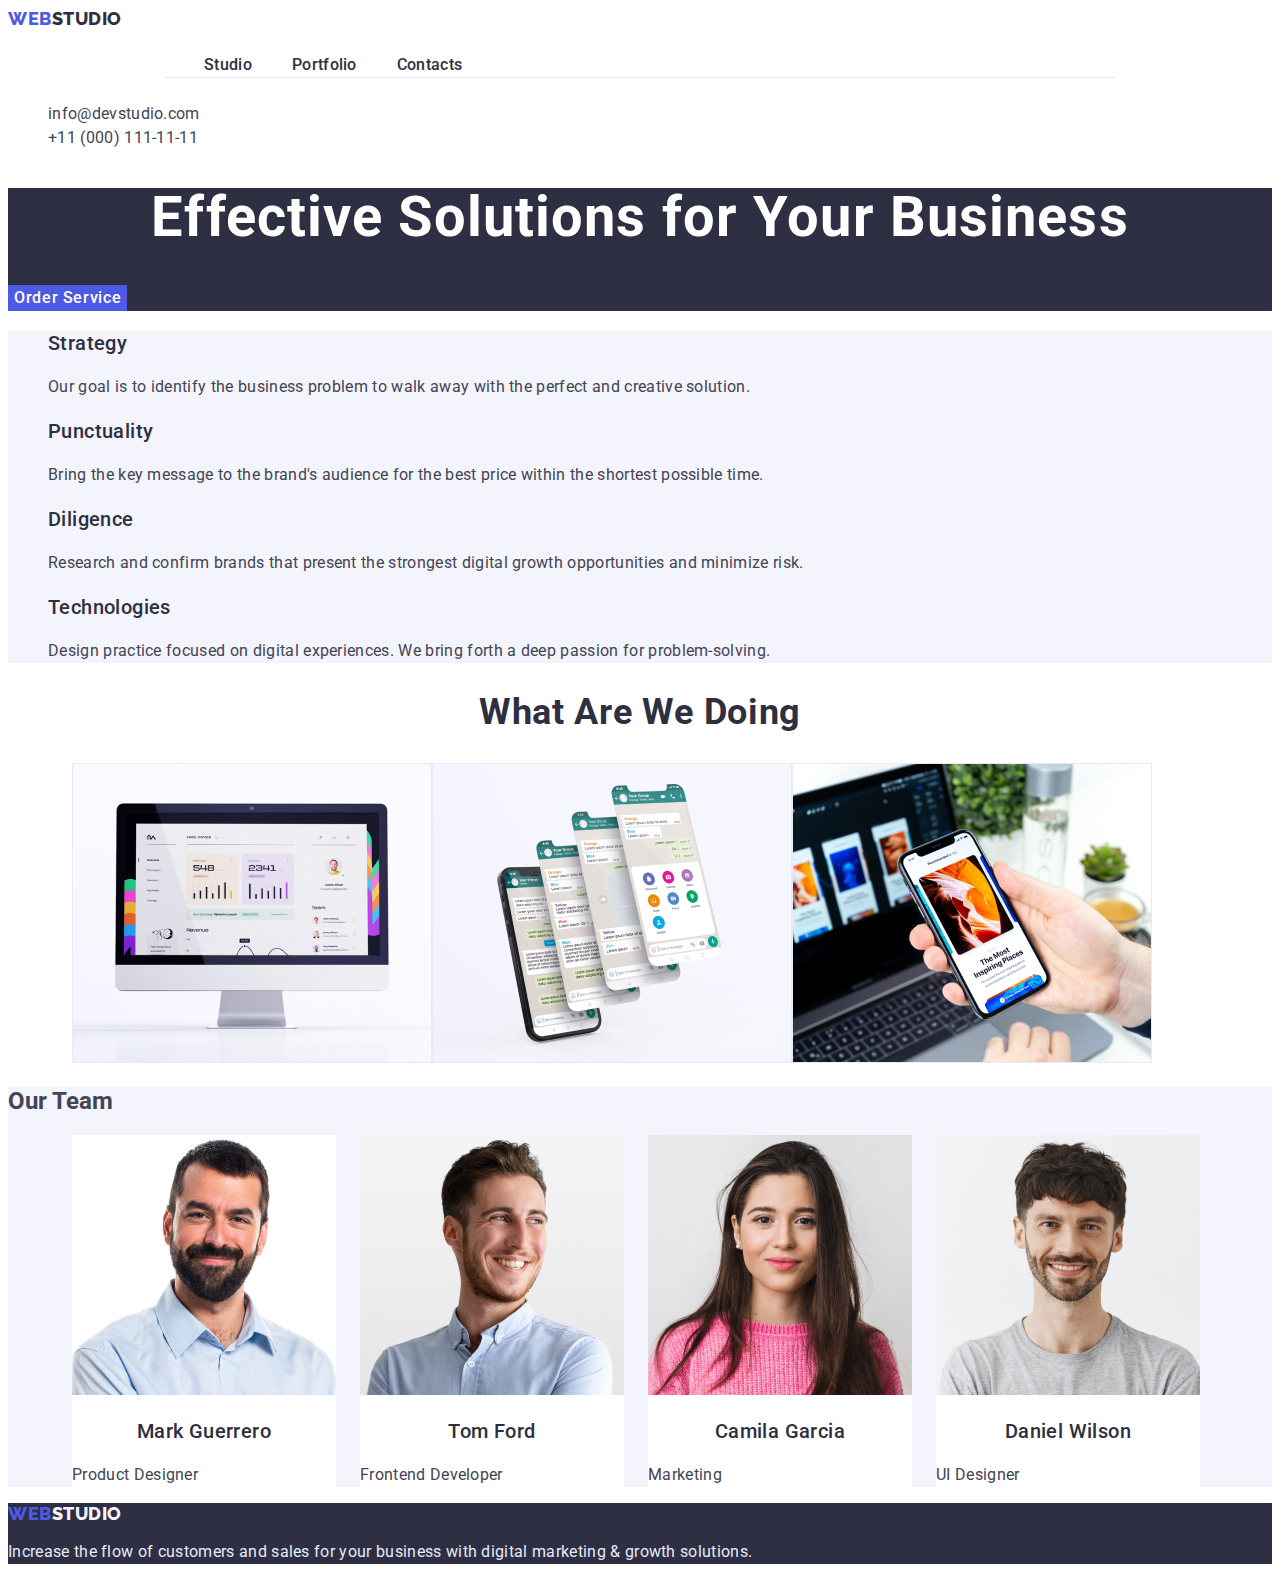
==== commit b67bb581: "start" ====
--- a/index.html
+++ b/index.html
@@ -11,11 +11,10 @@
     <link rel="stylesheet" href="./css/style.css" />
   </head>
 
-  <!-- HEADER--->
+  <!-- HEADER -->
 
   <body class="body" id="body">
     <header class="header">
-      <div class="container header-container">
       <nav class="header-nav">
         <a class="header-logo link" href="./index.html"
         >WEB<span class="header-studio">Studio</span>
@@ -33,7 +32,7 @@
         </ul>
       </nav>
 
-      <!-- ADDRESS--->
+      <!-- ADDRESS -->
 
       <address class="header-address">
         <ul class="header-list list">
@@ -43,20 +42,19 @@
             <a class="address link" href="tel:+110001111111">+11 (000) 111-11-11</a></li>
         </ul>
       </address>
-      </div>
     </header>
 
-    <!-- MAIN --->
+    <!-- MAIN -->
 
     <main>
-      <!------ SECTION 1 -->
+      <!-- SECTION 1 -->
 
       <section class="main">
         <h1 class="main-title">Effective Solutions for Your Business</h1>
         <button class="modal-btn" type="button">Order Service</button>
       </section>
 
-<!------------SECTION 2----->
+<!-- SECTION 2 -->
 
       <section class="section">
         <h2 class="section-topic" hidden>About us</h2>
@@ -94,10 +92,10 @@
           </li>
         </ul>
       </section>
-</main>
 
-<!-------SECTION 3 ----->
-<!-- WHAT WE ARE DOINg-->
+
+<!-- SECTION 3 -->
+<!-- WHAT WE ARE DOING -->
 
     <section class="about-our-work">
         <h2 class="about-work-titel">What Are We Doing</h2>
@@ -120,7 +118,7 @@
           </li>
           <li class="projects">
             <img
-              src="./images/telscreen.jpg"
+              src="./images/techn.jpg"
               alt="technical"
               width="360"
               height="300"
@@ -129,24 +127,21 @@
         </ul>
      </section>
 
-            <!---------- OUR TEAM--->
-            <!----------SECTION 4--->
+            <!-- OUR TEAM -->
+            <!-- SECTION 4-->
 
       <section class="section">
-        <div class="container team">
         <h2 class="section-titel centered">Our Team</h2>
         <ul class="team-list list">
           <li class="item">
             <img
-              src="./images/MarkG.jpg"
+              src="./images/mark.jpg"
               alt="Mark Guerrero"
               width="264"
               height="260"  
             />
-            <div class="team-text">
             <h3 class="title">Mark Guerrero</h3>
             <p class="text">Product Designer</p>
-            </div>
           </li>
 
           <li class="item">
@@ -182,10 +177,10 @@
             <p class="text">UI Designer</p>
           </li>
         </ul>
-        </div>
       </section>
+    </main>
 
-<!-- FOOTER --------------->
+<!-- FOOTER -->
 
     <footer class="footer-color">
       <a class="header-logo link" href="./index.html"
--- a/css/style.css
+++ b/css/style.css
@@ -248,6 +248,7 @@
   letter-spacing: 0.04em;
   color: var(--ocean-color);
   border: none;
+  cursor: pointer;
 }
 
 .list {
